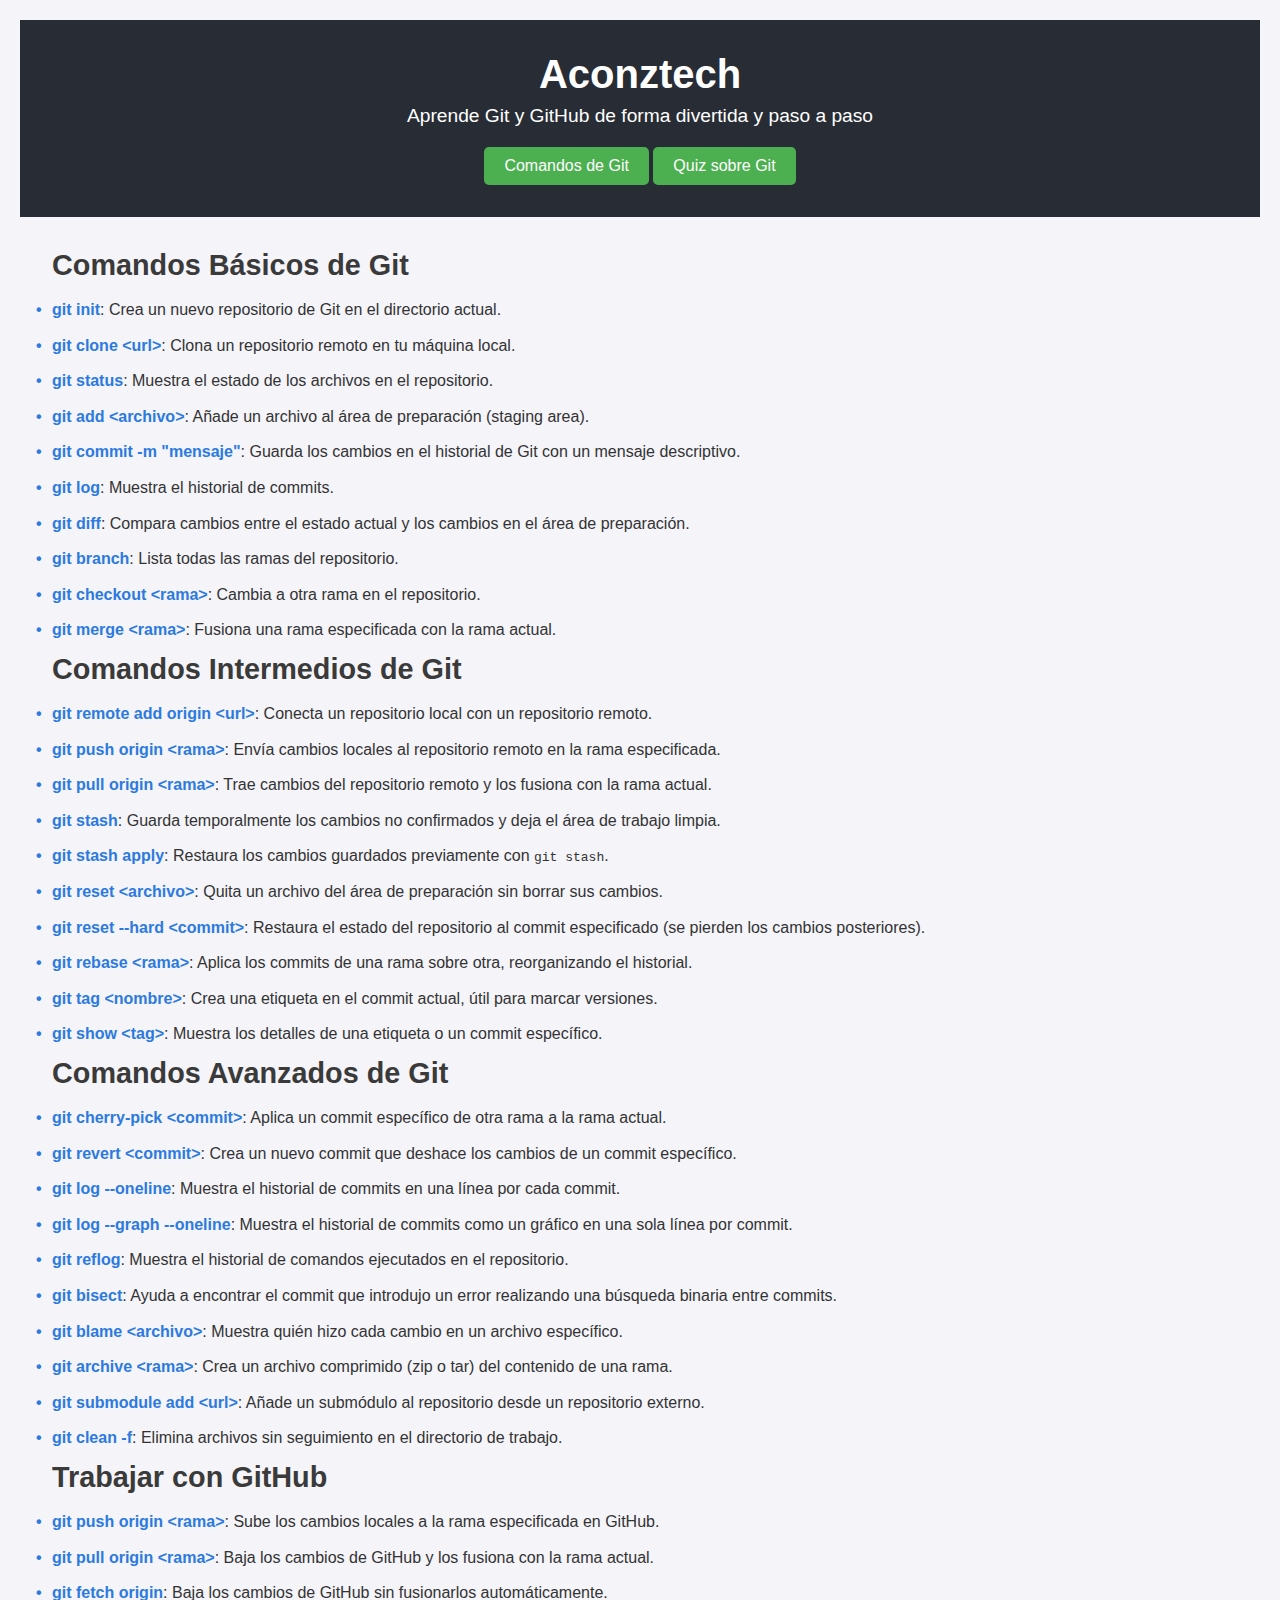
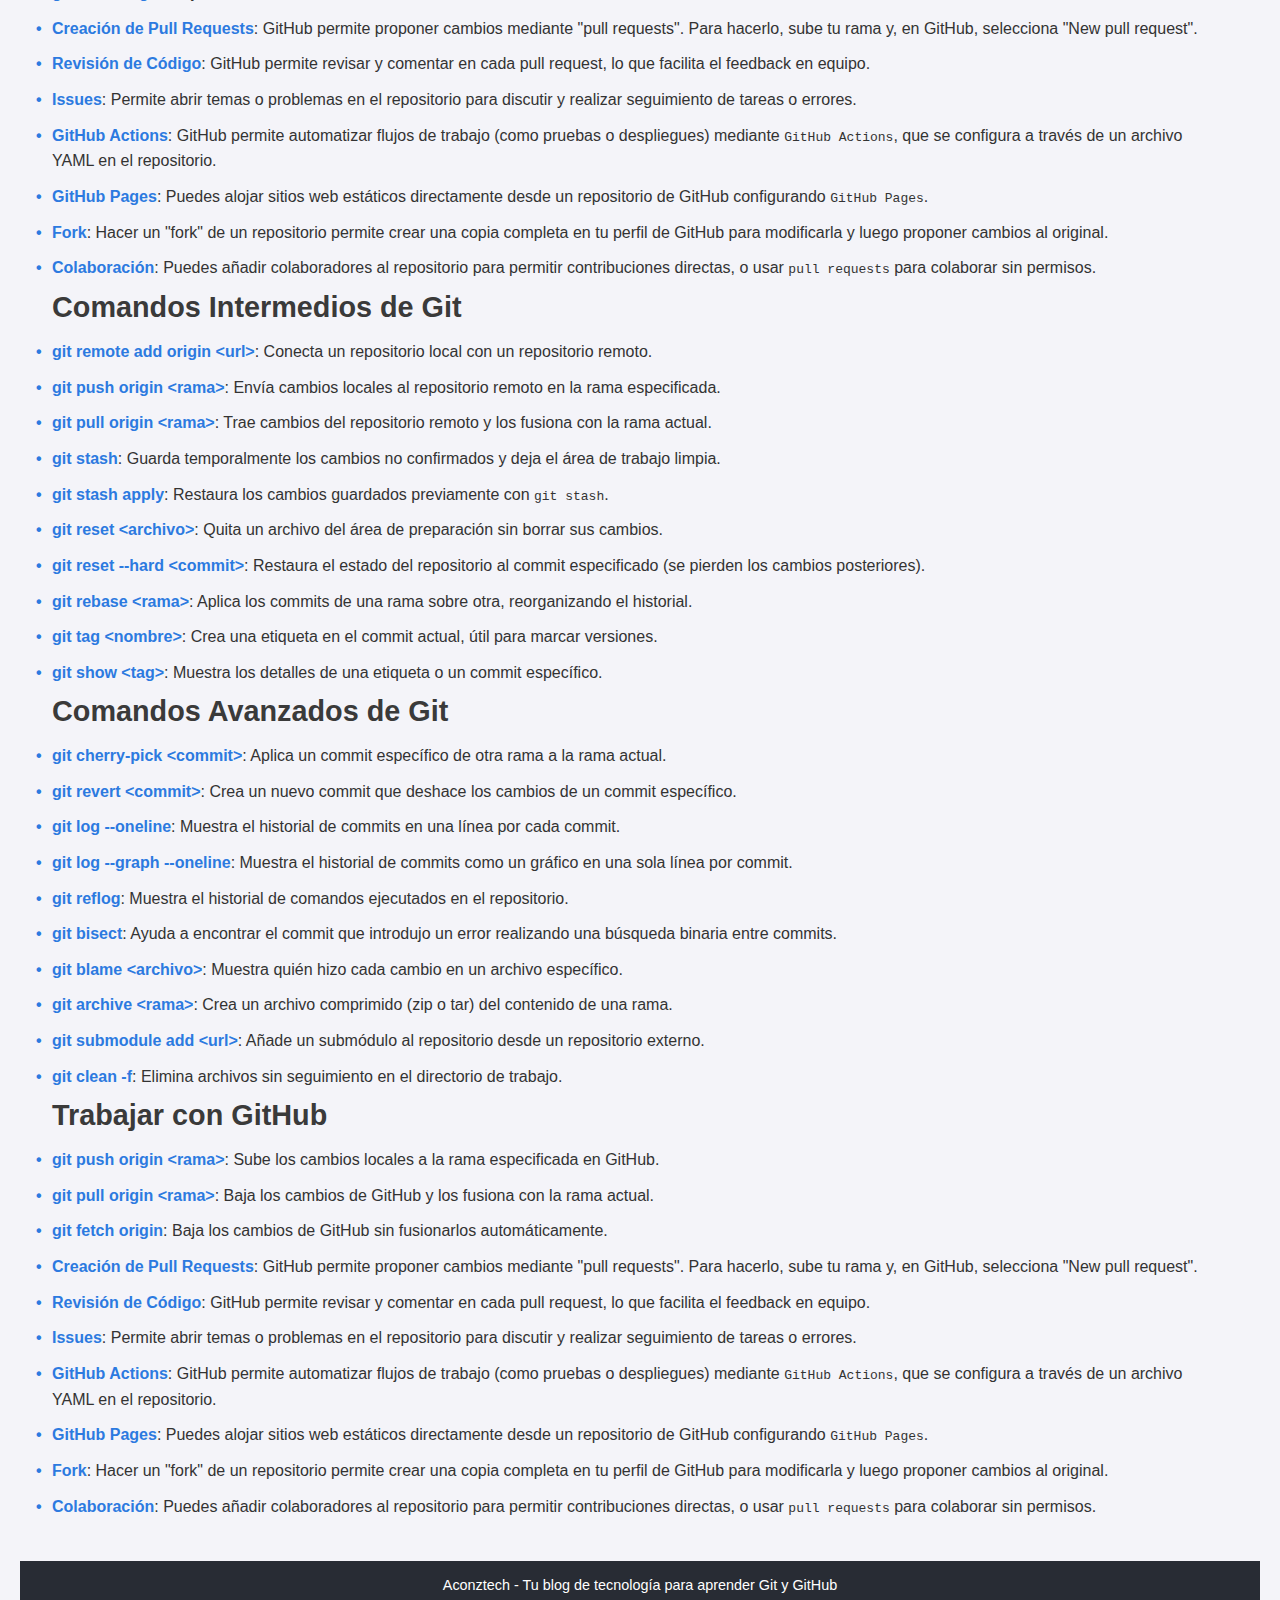
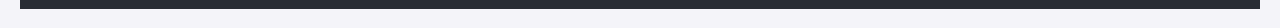
==== comandos.html @ 9af3908e "version0-Blog- AcontzTech-git" ====
<!DOCTYPE html>
<html lang="es">
<head>
    <meta charset="UTF-8">
    <meta name="viewport" content="width=device-width, initial-scale=1.0">
    <title>Comandos de Git - Aconztech</title>
    <link rel="stylesheet" href="styles.css">
</head>
<body>
    <!-- Cabecera -->
    <header>
        <h1>Aconztech</h1>
        <p>Aprende Git y GitHub de forma divertida y paso a paso</p>
        <nav>
           
            <a href="comandos.html" class="btn">Comandos de Git</a>
            <a href="quiz.html" class="btn">Quiz sobre Git</a> <!-- Nuevo botón para el quiz -->
        </nav>

    </header>

    <!-- Contenido principal de comandos -->
    <main>
        <section>
            <section class="commands">
                <h2>Comandos Básicos de Git</h2>
                <ul>
                    <li><strong>git init</strong>: Crea un nuevo repositorio de Git en el directorio actual.</li>
                    <li><strong>git clone &lt;url&gt;</strong>: Clona un repositorio remoto en tu máquina local.</li>
                    <li><strong>git status</strong>: Muestra el estado de los archivos en el repositorio.</li>
                    <li><strong>git add &lt;archivo&gt;</strong>: Añade un archivo al área de preparación (staging area).</li>
                    <li><strong>git commit -m "mensaje"</strong>: Guarda los cambios en el historial de Git con un mensaje descriptivo.</li>
                    <li><strong>git log</strong>: Muestra el historial de commits.</li>
                    <li><strong>git diff</strong>: Compara cambios entre el estado actual y los cambios en el área de preparación.</li>
                    <li><strong>git branch</strong>: Lista todas las ramas del repositorio.</li>
                    <li><strong>git checkout &lt;rama&gt;</strong>: Cambia a otra rama en el repositorio.</li>
                    <li><strong>git merge &lt;rama&gt;</strong>: Fusiona una rama especificada con la rama actual.</li>
                </ul>
            
                <h2>Comandos Intermedios de Git</h2>
                <ul>
                    <li><strong>git remote add origin &lt;url&gt;</strong>: Conecta un repositorio local con un repositorio remoto.</li>
                    <li><strong>git push origin &lt;rama&gt;</strong>: Envía cambios locales al repositorio remoto en la rama especificada.</li>
                    <li><strong>git pull origin &lt;rama&gt;</strong>: Trae cambios del repositorio remoto y los fusiona con la rama actual.</li>
                    <li><strong>git stash</strong>: Guarda temporalmente los cambios no confirmados y deja el área de trabajo limpia.</li>
                    <li><strong>git stash apply</strong>: Restaura los cambios guardados previamente con <code>git stash</code>.</li>
                    <li><strong>git reset &lt;archivo&gt;</strong>: Quita un archivo del área de preparación sin borrar sus cambios.</li>
                    <li><strong>git reset --hard &lt;commit&gt;</strong>: Restaura el estado del repositorio al commit especificado (se pierden los cambios posteriores).</li>
                    <li><strong>git rebase &lt;rama&gt;</strong>: Aplica los commits de una rama sobre otra, reorganizando el historial.</li>
                    <li><strong>git tag &lt;nombre&gt;</strong>: Crea una etiqueta en el commit actual, útil para marcar versiones.</li>
                    <li><strong>git show &lt;tag&gt;</strong>: Muestra los detalles de una etiqueta o un commit específico.</li>
                </ul>
            
                <h2>Comandos Avanzados de Git</h2>
                <ul>
                    <li><strong>git cherry-pick &lt;commit&gt;</strong>: Aplica un commit específico de otra rama a la rama actual.</li>
                    <li><strong>git revert &lt;commit&gt;</strong>: Crea un nuevo commit que deshace los cambios de un commit específico.</li>
                    <li><strong>git log --oneline</strong>: Muestra el historial de commits en una línea por cada commit.</li>
                    <li><strong>git log --graph --oneline</strong>: Muestra el historial de commits como un gráfico en una sola línea por commit.</li>
                    <li><strong>git reflog</strong>: Muestra el historial de comandos ejecutados en el repositorio.</li>
                    <li><strong>git bisect</strong>: Ayuda a encontrar el commit que introdujo un error realizando una búsqueda binaria entre commits.</li>
                    <li><strong>git blame &lt;archivo&gt;</strong>: Muestra quién hizo cada cambio en un archivo específico.</li>
                    <li><strong>git archive &lt;rama&gt;</strong>: Crea un archivo comprimido (zip o tar) del contenido de una rama.</li>
                    <li><strong>git submodule add &lt;url&gt;</strong>: Añade un submódulo al repositorio desde un repositorio externo.</li>
                    <li><strong>git clean -f</strong>: Elimina archivos sin seguimiento en el directorio de trabajo.</li>
                </ul>
            
                <h2>Trabajar con GitHub</h2>
                <ul>
                    <li><strong>git push origin &lt;rama&gt;</strong>: Sube los cambios locales a la rama especificada en GitHub.</li>
                    <li><strong>git pull origin &lt;rama&gt;</strong>: Baja los cambios de GitHub y los fusiona con la rama actual.</li>
                    <li><strong>git fetch origin</strong>: Baja los cambios de GitHub sin fusionarlos automáticamente.</li>
                    <li><strong>Creación de Pull Requests</strong>: GitHub permite proponer cambios mediante "pull requests". Para hacerlo, sube tu rama y, en GitHub, selecciona "New pull request".</li>
                    <li><strong>Revisión de Código</strong>: GitHub permite revisar y comentar en cada pull request, lo que facilita el feedback en equipo.</li>
                    <li><strong>Issues</strong>: Permite abrir temas o problemas en el repositorio para discutir y realizar seguimiento de tareas o errores.</li>
                    <li><strong>GitHub Actions</strong>: GitHub permite automatizar flujos de trabajo (como pruebas o despliegues) mediante <code>GitHub Actions</code>, que se configura a través de un archivo YAML en el repositorio.</li>
                    <li><strong>GitHub Pages</strong>: Puedes alojar sitios web estáticos directamente desde un repositorio de GitHub configurando <code>GitHub Pages</code>.</li>
                    <li><strong>Fork</strong>: Hacer un "fork" de un repositorio permite crear una copia completa en tu perfil de GitHub para modificarla y luego proponer cambios al original.</li>
                    <li><strong>Colaboración</strong>: Puedes añadir colaboradores al repositorio para permitir contribuciones directas, o usar <code>pull requests</code> para colaborar sin permisos.</li>
                </ul>

                <h2>Comandos Intermedios de Git</h2>
                <ul>
                    <li><strong>git remote add origin &lt;url&gt;</strong>: Conecta un repositorio local con un repositorio remoto.</li>
                    <li><strong>git push origin &lt;rama&gt;</strong>: Envía cambios locales al repositorio remoto en la rama especificada.</li>
                    <li><strong>git pull origin &lt;rama&gt;</strong>: Trae cambios del repositorio remoto y los fusiona con la rama actual.</li>
                    <li><strong>git stash</strong>: Guarda temporalmente los cambios no confirmados y deja el área de trabajo limpia.</li>
                    <li><strong>git stash apply</strong>: Restaura los cambios guardados previamente con <code>git stash</code>.</li>
                    <li><strong>git reset &lt;archivo&gt;</strong>: Quita un archivo del área de preparación sin borrar sus cambios.</li>
                    <li><strong>git reset --hard &lt;commit&gt;</strong>: Restaura el estado del repositorio al commit especificado (se pierden los cambios posteriores).</li>
                    <li><strong>git rebase &lt;rama&gt;</strong>: Aplica los commits de una rama sobre otra, reorganizando el historial.</li>
                    <li><strong>git tag &lt;nombre&gt;</strong>: Crea una etiqueta en el commit actual, útil para marcar versiones.</li>
                    <li><strong>git show &lt;tag&gt;</strong>: Muestra los detalles de una etiqueta o un commit específico.</li>
                </ul>

                <h2>Comandos Avanzados de Git</h2>
                <ul>
                    <li><strong>git cherry-pick &lt;commit&gt;</strong>: Aplica un commit específico de otra rama a la rama actual.</li>
                    <li><strong>git revert &lt;commit&gt;</strong>: Crea un nuevo commit que deshace los cambios de un commit específico.</li>
                    <li><strong>git log --oneline</strong>: Muestra el historial de commits en una línea por cada commit.</li>
                    <li><strong>git log --graph --oneline</strong>: Muestra el historial de commits como un gráfico en una sola línea por commit.</li>
                    <li><strong>git reflog</strong>: Muestra el historial de comandos ejecutados en el repositorio.</li>
                    <li><strong>git bisect</strong>: Ayuda a encontrar el commit que introdujo un error realizando una búsqueda binaria entre commits.</li>
                    <li><strong>git blame &lt;archivo&gt;</strong>: Muestra quién hizo cada cambio en un archivo específico.</li>
                    <li><strong>git archive &lt;rama&gt;</strong>: Crea un archivo comprimido (zip o tar) del contenido de una rama.</li>
                    <li><strong>git submodule add &lt;url&gt;</strong>: Añade un submódulo al repositorio desde un repositorio externo.</li>
                    <li><strong>git clean -f</strong>: Elimina archivos sin seguimiento en el directorio de trabajo.</li>
                </ul>
            
                <h2>Trabajar con GitHub</h2>
                <ul>
                    <li><strong>git push origin &lt;rama&gt;</strong>: Sube los cambios locales a la rama especificada en GitHub.</li>
                    <li><strong>git pull origin &lt;rama&gt;</strong>: Baja los cambios de GitHub y los fusiona con la rama actual.</li>
                    <li><strong>git fetch origin</strong>: Baja los cambios de GitHub sin fusionarlos automáticamente.</li>
                    <li><strong>Creación de Pull Requests</strong>: GitHub permite proponer cambios mediante "pull requests". Para hacerlo, sube tu rama y, en GitHub, selecciona "New pull request".</li>
                    <li><strong>Revisión de Código</strong>: GitHub permite revisar y comentar en cada pull request, lo que facilita el feedback en equipo.</li>
                    <li><strong>Issues</strong>: Permite abrir temas o problemas en el repositorio para discutir y realizar seguimiento de tareas o errores.</li>
                    <li><strong>GitHub Actions</strong>: GitHub permite automatizar flujos de trabajo (como pruebas o despliegues) mediante <code>GitHub Actions</code>, que se configura a través de un archivo YAML en el repositorio.</li>
                    <li><strong>GitHub Pages</strong>: Puedes alojar sitios web estáticos directamente desde un repositorio de GitHub configurando <code>GitHub Pages</code>.</li>
                    <li><strong>Fork</strong>: Hacer un "fork" de un repositorio permite crear una copia completa en tu perfil de GitHub para modificarla y luego proponer cambios al original.</li>
                    <li><strong>Colaboración</strong>: Puedes añadir colaboradores al repositorio para permitir contribuciones directas, o usar <code>pull requests</code> para colaborar sin permisos.</li>
                </ul>


        
            </section>
            
            </article>
            
            
        </section>
    </main>

    <!-- Pie de página -->
    <footer>
        <p>Aconztech - Tu blog de tecnología para aprender Git y GitHub</p>
    </footer>
</body>
</html>
---- styles.css ----
/* Reset básico */
* {
    margin: 0;
    padding: 0;
    box-sizing: border-box;
}

/* Estilos generales */
body {
    font-family: 'Arial', sans-serif;
    background-color: #f4f4f9; /* Color de fondo suave */
    color: #333; /* Color del texto */
    margin: 0;
    padding: 20px;
}

.container {
    max-width: 800px; /* Ancho máximo del contenedor */
    margin: auto; /* Centrar el contenedor */
    background: #fff; /* Fondo blanco para el contenido */
    padding: 20px; /* Espaciado interno */
    border-radius: 8px; /* Bordes redondeados */
    box-shadow: 0 2px 10px rgba(0, 0, 0, 0.1); /* Sombra suave */
}

.btn {
    display: inline-block;
    background-color: #4CAF50; /* Color verde vibrante */
    color: #ffffff;
    padding: 12px 24px; /* Aumenta el padding */
    text-align: center;
    text-decoration: none;
    border-radius: 5px;
    font-size: 1rem;
    transition: background-color 0.3s ease, box-shadow 0.3s ease; /* Transiciones suaves */
}

.btn:hover {
    background-color: #45a049; /* Color al pasar el mouse */
    box-shadow: 0 4px 8px rgba(0, 0, 0, 0.2); /* Sombra al pasar el mouse */
}



/* Cabecera */
header {
    background-color: #282c34;
    color: white;
    text-align: center;
    padding: 2rem;
}

header h1 {
    font-size: 2.5rem;
    margin-bottom: 0.5rem;
}

header p {
    font-size: 1.2rem;
}

/* Sección de Introducción */
.intro {
    padding: 1.5rem;
    text-align: center;
    background-color: #e2e2e2;
}

.intro h2 {
    font-size: 2rem;
    margin-bottom: 0.5rem;
}

.intro p {
    font-size: 1.1rem;
    color: #555;
}

/* Contenido Principal */
main {
    padding: 2rem;
}

article {
    margin-bottom: 2rem;
}

article h3 {
    font-size: 1.8rem;
    color: #282c34;
}

article p {
    font-size: 1rem;
    color: #666;
}

/* Pie de Página */
footer {
    text-align: center;
    padding: 1rem;
    background-color: #282c34;
    color: white;
    font-size: 0.9rem;
}

/* Responsividad */
@media (max-width: 768px) {
    /* Ajustes para tabletas y móviles */
    header h1 {
        font-size: 2rem;
    }

    header p {
        font-size: 1rem;
    }

    .intro h2 {
        font-size: 1.8rem;
    }

    .intro p {
        font-size: 1rem;
    }

    article h3 {
        font-size: 1.5rem;
    }

    article p {
        font-size: 0.95rem;
    }

    main {
        padding: 1rem;
    }
}

@media (max-width: 480px) {
    /* Ajustes específicos para pantallas de móvil pequeñas */
    header {
        padding: 1.5rem;
    }

    header h1 {
        font-size: 1.8rem;
    }

    header p {
        font-size: 0.9rem;
    }

    .intro {
        padding: 1rem;
    }

    .intro h2 {
        font-size: 1.5rem;
    }

    .intro p {
        font-size: 0.9rem;
    }

    article h3 {
        font-size: 1.3rem;
    }

    article p {
        font-size: 0.9rem;
    }

    footer {
        padding: 0.5rem;
        font-size: 0.8rem;
    }
}

/* Estilo del botón */
.btn {
    display: inline-block;
    background-color: #4CAF50; /* Color de fondo del botón */
    color: white;
    padding: 10px 20px;
    margin-top: 20px;
    text-decoration: none;
    font-size: 1rem;
    border-radius: 5px;
    transition: background-color 0.3s ease;

    .btn {
        display: inline-block;
        background-color: #2c7ae0;
        color: #ffffff;
        padding: 10px 20px;
        text-align: center;
        text-decoration: none;
        border-radius: 5px;
        font-size: 1rem;
        transition: background-color 0.3s ease;
    }
    
    .btn:hover {
        background-color: #1a5dbd;
    }
    
}

/* Estilo del mensaje motivador */
.motivational-text {
    font-size: 1.2rem;
    color: #333;
    font-weight: bold;
    margin: 10px 0;
    text-align: center;
}

.commands h2 {
    color: #3a3a3a;
    font-size: 1.8rem;
    margin-bottom: 15px;
}

.commands ul {
    list-style: none;
    padding: 0;
}

.commands li {
    margin: 10px 0;
    line-height: 1.6;
}

.commands strong {
    color: #2c7ae0;
    font-weight: bold;
}

.commands li::before {
    content: "•";
    color: #2c7ae0;
    font-weight: bold;
    display: inline-block;
    width: 1em;
    margin-left: -1em;
}
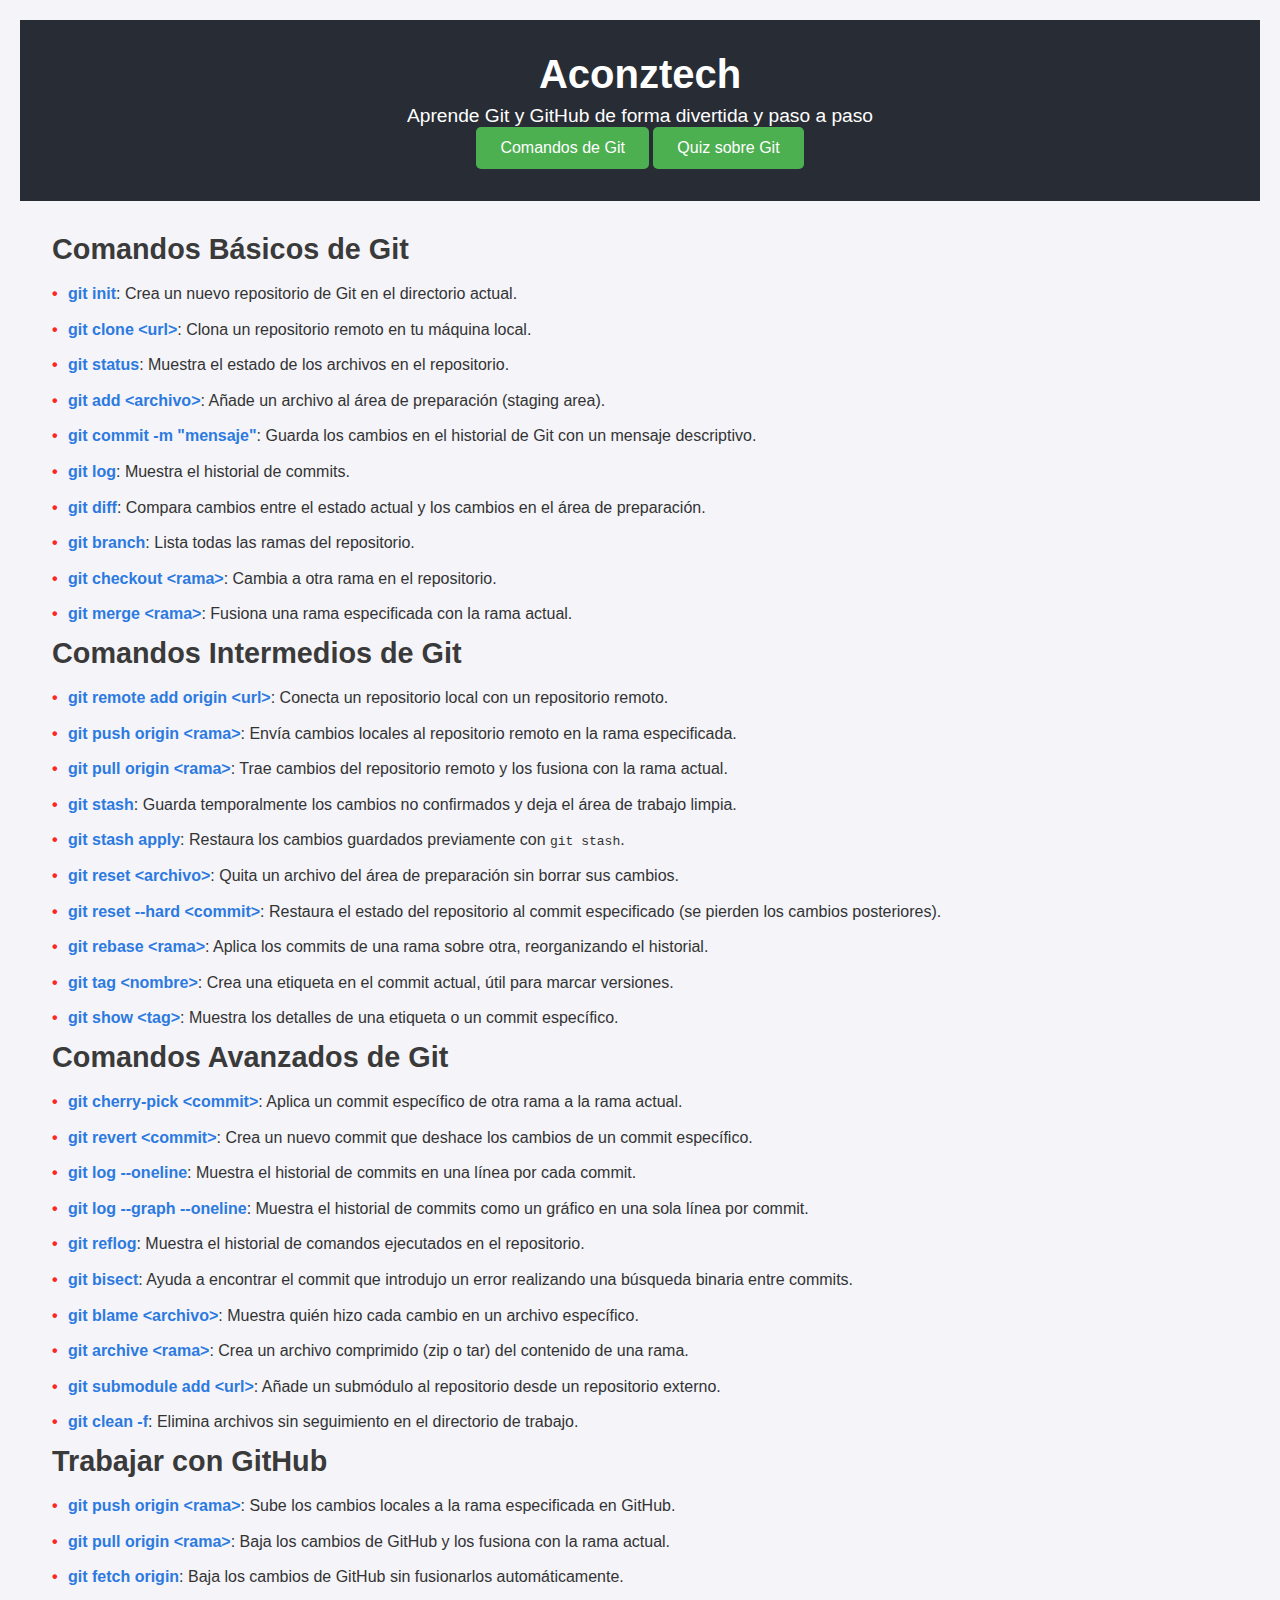
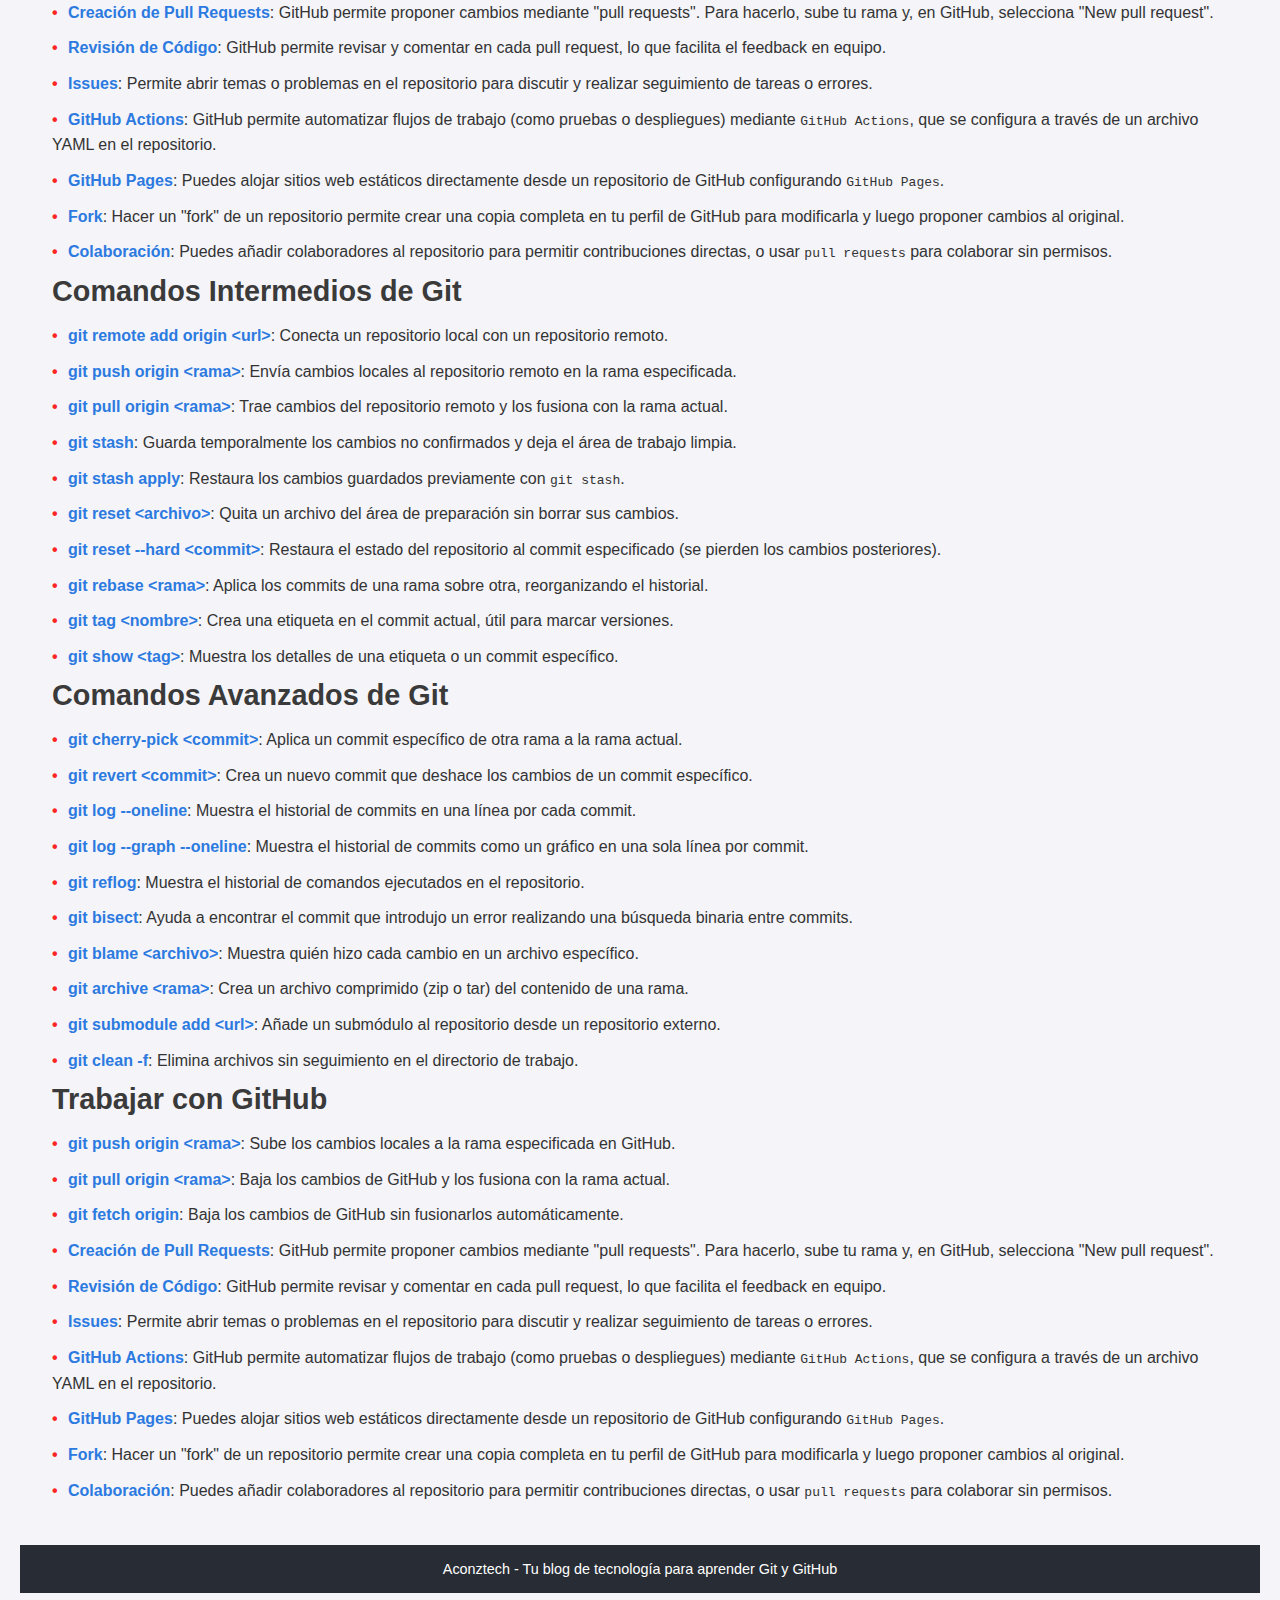
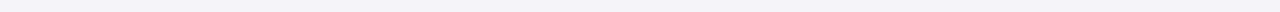
==== commit b3d0ba8e: "ajustes quiz con js y estilos" ====
--- a/comandos.html
+++ b/comandos.html
@@ -7,6 +7,7 @@
     <link rel="stylesheet" href="styles.css">
 </head>
 <body>
+
     <!-- Cabecera -->
     <header>
         <h1>Aconztech</h1>
--- a/styles.css
+++ b/styles.css
@@ -2,16 +2,16 @@
 * {
     margin: 0;
     padding: 0;
-    box-sizing: border-box;
+    box-sizing: border-box; /* Asegura que el padding y el border no afecten el ancho total de los elementos */
 }
 
 /* Estilos generales */
 body {
-    font-family: 'Arial', sans-serif;
+    font-family: 'Arial', sans-serif; /* Fuente general de la página */
     background-color: #f4f4f9; /* Color de fondo suave */
     color: #333; /* Color del texto */
     margin: 0;
-    padding: 20px;
+    padding: 20px; /* Espaciado alrededor del contenido */
 }
 
 .container {
@@ -23,225 +23,211 @@
     box-shadow: 0 2px 10px rgba(0, 0, 0, 0.1); /* Sombra suave */
 }
 
+/* Estilo del botón */
 .btn {
     display: inline-block;
     background-color: #4CAF50; /* Color verde vibrante */
-    color: #ffffff;
-    padding: 12px 24px; /* Aumenta el padding */
+    color: white; /* Color del texto en el botón */
+    padding: 12px 24px; /* Espaciado interno del botón */
     text-align: center;
-    text-decoration: none;
-    border-radius: 5px;
-    font-size: 1rem;
+    text-decoration: none; /* Eliminar subrayado */
+    border-radius: 5px; /* Bordes redondeados del botón */
+    font-size: 1rem; /* Tamaño de fuente del botón */
     transition: background-color 0.3s ease, box-shadow 0.3s ease; /* Transiciones suaves */
 }
 
+/* Efecto hover para el botón */
 .btn:hover {
     background-color: #45a049; /* Color al pasar el mouse */
-    box-shadow: 0 4px 8px rgba(0, 0, 0, 0.2); /* Sombra al pasar el mouse */
-}
-
-
+    box-shadow: 0 4px 8px rgba(240, 95, 95, 0.2); /* Sombra al pasar el mouse */
+}
 
 /* Cabecera */
 header {
-    background-color: #282c34;
-    color: white;
-    text-align: center;
-    padding: 2rem;
+    background-color: #282c34; /* Fondo oscuro para la cabecera */
+    color: white; /* Color del texto en la cabecera */
+    text-align: center; /* Centrar texto */
+    padding: 2rem; /* Espaciado interno */
 }
 
 header h1 {
-    font-size: 2.5rem;
-    margin-bottom: 0.5rem;
+    font-size: 2.5rem; /* Tamaño de fuente del título */
+    margin-bottom: 0.5rem; /* Espacio debajo del título */
 }
 
 header p {
-    font-size: 1.2rem;
+    font-size: 1.2rem; /* Tamaño de fuente del párrafo en la cabecera */
 }
 
 /* Sección de Introducción */
 .intro {
-    padding: 1.5rem;
-    text-align: center;
-    background-color: #e2e2e2;
+    padding: 1.5rem; /* Espaciado interno */
+    text-align: center; /* Centrar contenido */
+    background-color: #e2e2e2; /* Fondo gris para la introducción */
 }
 
 .intro h2 {
-    font-size: 2rem;
-    margin-bottom: 0.5rem;
+    font-size: 2rem; /* Tamaño de fuente del título de introducción */
+    margin-bottom: 0.5rem; /* Espacio debajo del título */
 }
 
 .intro p {
-    font-size: 1.1rem;
-    color: #555;
+    font-size: 1.1rem; /* Tamaño de fuente del párrafo en introducción */
+    color: #555; /* Color del texto */
 }
 
 /* Contenido Principal */
 main {
-    padding: 2rem;
+    padding: 2rem; /* Espaciado interno en el contenido principal */
 }
 
 article {
-    margin-bottom: 2rem;
+    margin-bottom: 2rem; /* Espacio entre artículos */
 }
 
 article h3 {
-    font-size: 1.8rem;
-    color: #282c34;
+    font-size: 1.8rem; /* Tamaño de fuente del subtítulo en artículo */
+    color: #282c34; /* Color del texto */
 }
 
 article p {
-    font-size: 1rem;
-    color: #666;
+    font-size: 1rem; /* Tamaño de fuente del párrafo en artículo */
+    color: #666; /* Color del texto */
 }
 
 /* Pie de Página */
 footer {
-    text-align: center;
-    padding: 1rem;
-    background-color: #282c34;
-    color: white;
-    font-size: 0.9rem;
+    text-align: center; /* Centrar texto */
+    padding: 1rem; /* Espaciado interno */
+    background-color: #282c34; /* Fondo oscuro para el pie de página */
+    color: white; /* Color del texto */
+    font-size: 0.9rem; /* Tamaño de fuente */
 }
 
 /* Responsividad */
 @media (max-width: 768px) {
     /* Ajustes para tabletas y móviles */
     header h1 {
-        font-size: 2rem;
+        font-size: 2rem; /* Tamaño de fuente reducido */
     }
 
     header p {
-        font-size: 1rem;
+        font-size: 1rem; /* Tamaño de fuente reducido */
     }
 
     .intro h2 {
-        font-size: 1.8rem;
+        font-size: 1.8rem; /* Tamaño de fuente reducido */
     }
 
     .intro p {
-        font-size: 1rem;
+        font-size: 1rem; /* Tamaño de fuente reducido */
     }
 
     article h3 {
-        font-size: 1.5rem;
+        font-size: 1.5rem; /* Tamaño de fuente reducido */
     }
 
     article p {
-        font-size: 0.95rem;
+        font-size: 0.95rem; /* Tamaño de fuente reducido */
     }
 
     main {
-        padding: 1rem;
+        padding: 1rem; /* Espaciado interno reducido */
     }
 }
 
 @media (max-width: 480px) {
     /* Ajustes específicos para pantallas de móvil pequeñas */
     header {
-        padding: 1.5rem;
+        padding: 1.5rem; /* Espaciado interno reducido */
     }
 
     header h1 {
-        font-size: 1.8rem;
+        font-size: 1.8rem; /* Tamaño de fuente reducido */
     }
 
     header p {
-        font-size: 0.9rem;
+        font-size: 0.9rem; /* Tamaño de fuente reducido */
     }
 
     .intro {
-        padding: 1rem;
+        padding: 1rem; /* Espaciado interno reducido */
     }
 
     .intro h2 {
-        font-size: 1.5rem;
+        font-size: 1.5rem; /* Tamaño de fuente reducido */
     }
 
     .intro p {
-        font-size: 0.9rem;
+        font-size: 0.9rem; /* Tamaño de fuente reducido */
     }
 
     article h3 {
-        font-size: 1.3rem;
+        font-size: 1.3rem; /* Tamaño de fuente reducido */
     }
 
     article p {
-        font-size: 0.9rem;
+        font-size: 0.9rem; /* Tamaño de fuente reducido */
     }
 
     footer {
-        padding: 0.5rem;
-        font-size: 0.8rem;
-    }
-}
-
-/* Estilo del botón */
-.btn {
-    display: inline-block;
-    background-color: #4CAF50; /* Color de fondo del botón */
-    color: white;
-    padding: 10px 20px;
-    margin-top: 20px;
-    text-decoration: none;
-    font-size: 1rem;
-    border-radius: 5px;
-    transition: background-color 0.3s ease;
-
-    .btn {
-        display: inline-block;
-        background-color: #2c7ae0;
-        color: #ffffff;
-        padding: 10px 20px;
-        text-align: center;
-        text-decoration: none;
-        border-radius: 5px;
-        font-size: 1rem;
-        transition: background-color 0.3s ease;
-    }
-    
-    .btn:hover {
-        background-color: #1a5dbd;
-    }
-    
+        padding: 0.5rem; /* Espaciado interno reducido */
+        font-size: 0.8rem; /* Tamaño de fuente reducido */
+    }
 }
 
 /* Estilo del mensaje motivador */
 .motivational-text {
-    font-size: 1.2rem;
-    color: #333;
-    font-weight: bold;
-    margin: 10px 0;
-    text-align: center;
-}
-
+    font-size: 1.2rem; /* Tamaño de fuente del texto motivacional */
+    color: #333; /* Color del texto */
+    font-weight: bold; /* Negrita */
+    margin: 10px 0; /* Espacio vertical */
+    text-align: center; /* Centrar texto */
+}
+
+/* Estilos para comandos */
 .commands h2 {
-    color: #3a3a3a;
-    font-size: 1.8rem;
-    margin-bottom: 15px;
+    color: #3a3a3a; /* Color del título de comandos */
+    font-size: 1.8rem; /* Tamaño de fuente */
+    margin-bottom: 15px; /* Espacio debajo del título */
 }
 
 .commands ul {
-    list-style: none;
-    padding: 0;
+    list-style: none; /* Elimina los puntos de las listas */
+    padding: 0; /* Elimina el padding por defecto */
+    margin: 0; /* Elimina el margen por defecto */
 }
 
 .commands li {
-    margin: 10px 0;
-    line-height: 1.6;
+    margin: 10px 0; /* Espacio entre elementos de la lista */
+    line-height: 1.6; /* Mejora la legibilidad del texto */
 }
 
 .commands strong {
-    color: #2c7ae0;
-    font-weight: bold;
+    color: #2c7ae0; /* Color del texto en negrita */
+    font-weight: bold; /* Negrita */
 }
 
 .commands li::before {
-    content: "•";
-    color: #2c7ae0;
-    font-weight: bold;
-    display: inline-block;
-    width: 1em;
-    margin-left: -1em;
-}
-
+    content: "•"; /* Punto antes del elemento de la lista */
+    color: #fd2622; /* Color del punto */
+    font-weight: bold; /* Negrita */
+    display: inline-block; /* Mostrar como bloque en línea */
+    width: 1em; /* Ancho del punto */
+    margin-left: -1em; /* Alinear el punto con el texto */
+
+}
+
+.commands li::before {
+    list-style-type: none; /* Elimina los puntos de las listas */
+    padding: 0; /* Elimina el padding por defecto */
+    margin: 0; /* Elimina el margen por defecto */
+
+}
+/* Estilos generales para el blog */
+/* Otros estilos ya existentes... */
+
+/* Nuevas reglas para la página de comandos */
+
+
+
